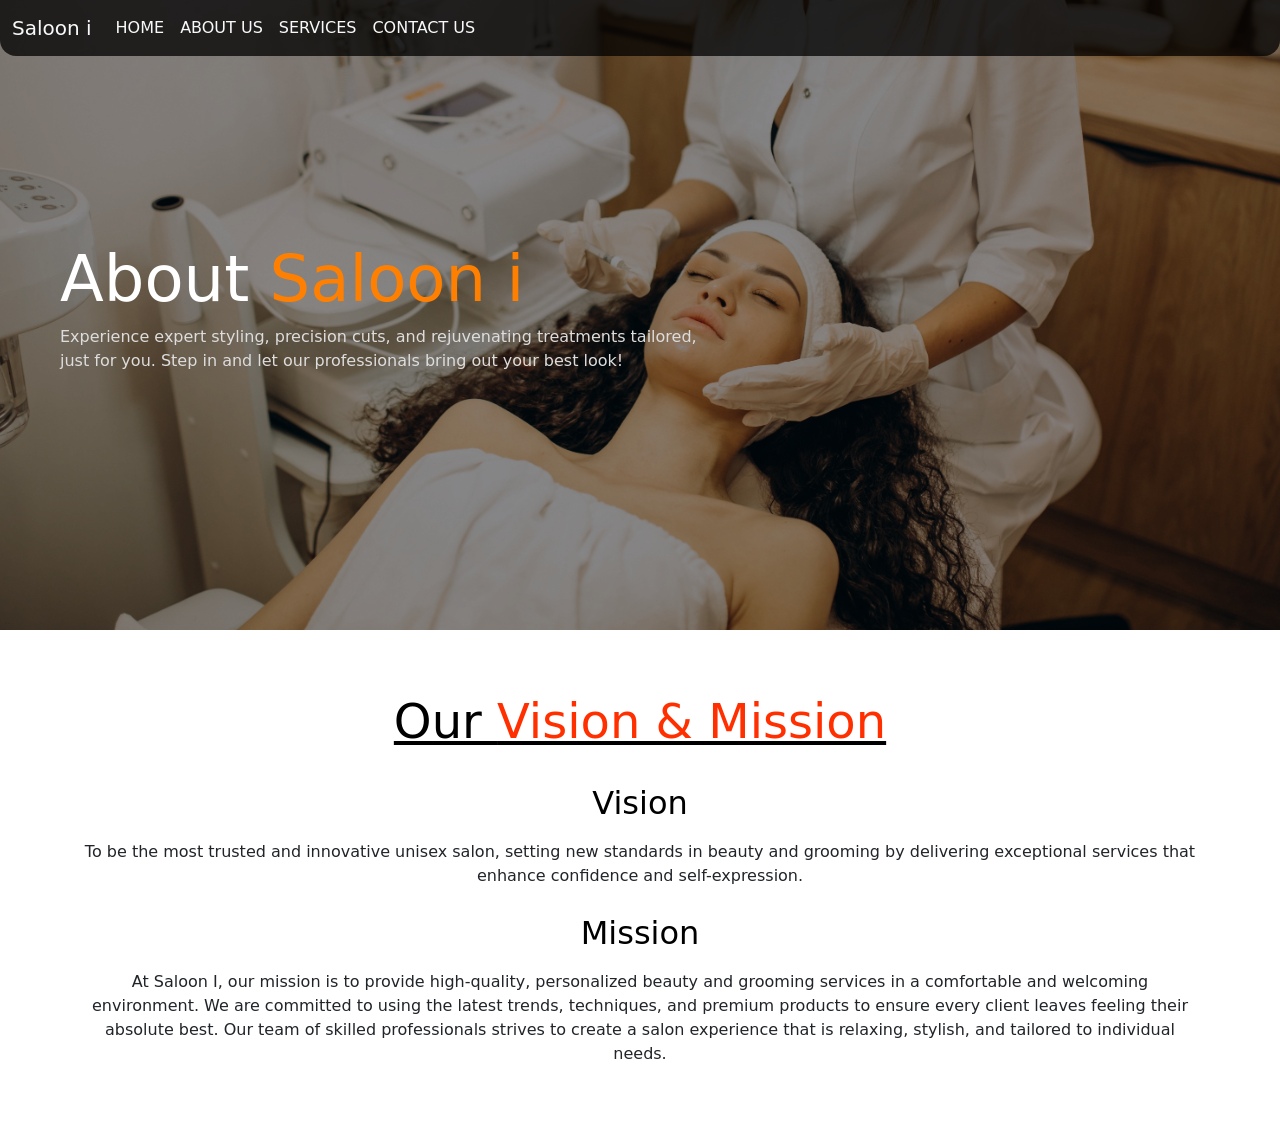
==== about.html @ 6a1017c3 "Update navigation links to point to the correct pages for improved user experience" ====
<!DOCTYPE html>
<html lang="en">

<head>
    <meta charset="UTF-8">
    <meta name="viewport" content="width=device-width, initial-scale=1.0">
    <link href="https://cdn.jsdelivr.net/npm/bootstrap@5.3.8/dist/css/bootstrap.min.css" rel="stylesheet"
        integrity="sha384-sRIl4kxILFvY47J16cr9ZwB07vP4J8+LH7qKQnuqkuIAvNWLzeN8tE5YBujZqJLB" crossorigin="anonymous">
    <link href="https://unpkg.com/aos@2.3.1/dist/aos.css" rel="stylesheet">
    <link rel="stylesheet" href="style.css">
    <title>Saloon | i</title>
</head>

<body>

    <!-- Nav Satrt -->
    <nav class="navbar navbar-expand-lg bg-black bg-opacity-75 fixed-top rounded-bottom-4">
        <div class="container-fluid">
            <a class="navbar-brand text-light" href="index.html">Saloon i</a>
            <button class="navbar-toggler" type="button" data-bs-toggle="collapse" data-bs-target="#navbarNav"
                aria-controls="navbarNav" aria-expanded="false" aria-label="Toggle navigation">
                <span class="navbar-toggler-icon"></span>
            </button>
            <div class="collapse navbar-collapse" id="navbarNav">
                <ul class="navbar-nav">
                    <li class="nav-item">
                        <a class="nav-link active text-light text-uppercase nav-text-my" aria-current="page"
                            href="index.html">Home</a>
                    </li>
                    <li class="nav-item">
                        <a class="nav-link text-light text-uppercase nav-text-my" href="about.html">About us</a>
                    </li>
                    <li class="nav-item">
                        <a class="nav-link text-light text-uppercase nav-text-my" href="#">Services</a>
                    </li>
                    <li class="nav-item">
                        <a class="nav-link text-light text-uppercase nav-text-my" href="#">contact us</a>
                    </li>
                </ul>
            </div>
        </div>
    </nav>
    <!-- Nav End -->

    <!-- Hero Section Start -->
    <div class="hero-image">
        <div class="hero-content">
            <div class="col-12">
                <h1 class="about-text">About <span>Saloon i</span></h1>
                <p class="about-text-p">Experience expert styling, precision cuts, and rejuvenating treatments
                    tailored,<br />
                    just
                    for you. Step in
                    and let our professionals bring out your best look!</p>
            </div>
        </div>
    </div>
    <!-- Hero Section End -->

    <!-- Our Vision & Mission Start -->
    <div class="container mt-5 mb-5">
        <div class="row">
            <div class="col text-center">
                <h1 class="ovm-text">Our <span>Vision & Mission</span></h1>
            </div>
        </div>
        <div class="row">
            <div class="col text-center">
                <h1 class="v-text">Vision</h1>
                <p>
                    To be the most trusted and innovative unisex salon, setting new standards in beauty and grooming
                    by
                    delivering exceptional services that enhance confidence and self-expression.
                </p>
            </div>
        </div>
        <div class="row">
            <div class="col text-center">
                <h1 class="m-text">Mission</h1>
                <p>
                    At Saloon I, our mission is to provide high-quality, personalized beauty and grooming services
                    in a
                    comfortable and welcoming environment. We are committed to using the latest trends, techniques,
                    and
                    premium products to ensure every client leaves feeling their absolute best. Our team of skilled
                    professionals strives to create a salon experience that is relaxing, stylish, and tailored to
                    individual needs.
                </p>
            </div>
        </div>
    </div>
    <!-- Our Vision & Mission End -->

    <!-- Foter Section Start -->

    <!-- Foter Section End -->

    <script src="https://cdn.jsdelivr.net/npm/bootstrap@5.3.8/dist/js/bootstrap.bundle.min.js"
        integrity="sha384-FKyoEForCGlyvwx9Hj09JcYn3nv7wiPVlz7YYwJrWVcXK/BmnVDxM+D2scQbITxI"
        crossorigin="anonymous"></script>
    <script src="https://unpkg.com/aos@2.3.1/dist/aos.js"></script>
    <script>
        AOS.init();
    </script>
</body>

</html>
---- style.css ----
.hero {
    position: relative;
    width: 100%;
    height: 100vh;
    overflow: hidden;
}

.hero video {
    width: 100%;
    height: 100%;
    object-fit: cover;
}

.content {
    position: absolute;
    top: 50%;
    left: 50px;
    right: 50px;
    transform: translateY(-50%);
    color: white;
    z-index: 2;
    max-width: 600px;
}

.content h1 {
    margin: 0;
    font-size: 4rem;
    line-height: 4rem;
    font-family: 'Segoe UI', Tahoma, Geneva, Verdana, sans-serif;
    text-shadow: -10px 10px 20px rgba(0, 0, 0, 1);
}

.content span {
    color: rgb(255, 128, 0);
}

.content p {
    margin-top: 15px;
    font-size: 1.1rem;
    color: rgb(226, 226, 226);
    text-shadow: -10px 10px 20px rgba(0, 0, 0, 1);
}

.black-banner {
    position: absolute;
    width: 100%;
    height: 180px;
    top: 100%;
    transform: translateY(-110%);
    z-index: 1;
}

.details-css {
    color: rgb(234, 234, 234);
}

.bg-imge {
    background: rgba(0, 0, 0, 0.575) url("bg-images/8d1ea829d216ef05d3ad69313622e409f40a9ffa.jpg");
    background-repeat: no-repeat;
    background-size: cover;
    background-blend-mode: darken;
    position: relative;
}

.au-css {
    color: white;
    text-align: center;
    padding: 10px;
    text-decoration: underline;
}

.au-css span {
    color: rgb(255, 179, 0);
}

.os-one {
    color: white;
    text-align: center;
    padding: 10px;
    text-decoration: underline;
}

.os-one span {
    color: rgb(255, 179, 0);
}

.os-para {
    text-align: center;
    font-size: 15px;
    color: rgba(255, 255, 255, 0.859);
}

.os-text {
    color: rgba(255, 255, 255, 0.799);
    font-size: 20px;
    text-align: center;
}

.footer-logo {
    color: rgb(255, 132, 0);
    font-size: 55px;
}

.footer-ql-text {
    color: rgb(237, 237, 237);
    font-size: 20px;
}

.ul-group {
    list-style: none;
}

.ul-group li a {
    text-decoration: none;
    color: rgb(237, 237, 237);
}

.ul-group li {
    margin-top: 15px;
}

.ul-group-2 {
    list-style: none;
}

.ul-group-2 li {
    color: rgb(237, 237, 237);
    margin-bottom: 20px;
}

.copy-text {
    text-align: center;
    color: rgb(216, 216, 216);
    font-size: 12px;
}

.about-text{
    font-size: 4rem;
    color: rgb(255, 255, 255);
}

.about-text span{
    font-size: 4rem;
    color: rgb(255, 128, 0);
}

.about-text-p{
    font-size: 1rem;
    color: rgb(221, 221, 221);
}

.hero-image{
    position: relative;
    background: rgba(0, 0, 0, 0.39) url(slider-images/b815ced0b3a74c558ae623c48a11c94b5aceae80.jpg);
    width: 100%;
    height: auto;
    background-repeat: no-repeat;
    background-size: cover;
    background-position: center;
    background-blend-mode: darken;
}

.hero-content{
    position: relative;
    width: 100%;
    height: 70vh;
    display: flex;
    align-items: center;
    padding: 5cap;
}

.ovm-text{
    color: black;
    font-size: 3rem;
    padding: 15px;
    text-decoration: underline;
}

.ovm-text span{
    color: rgb(255, 47, 0);
}

.v-text{
    color: black;
    font-size: 2rem;
    padding: 10px;
}

.m-text{
    color: black;
    font-size: 2rem;
    padding: 10px;
}
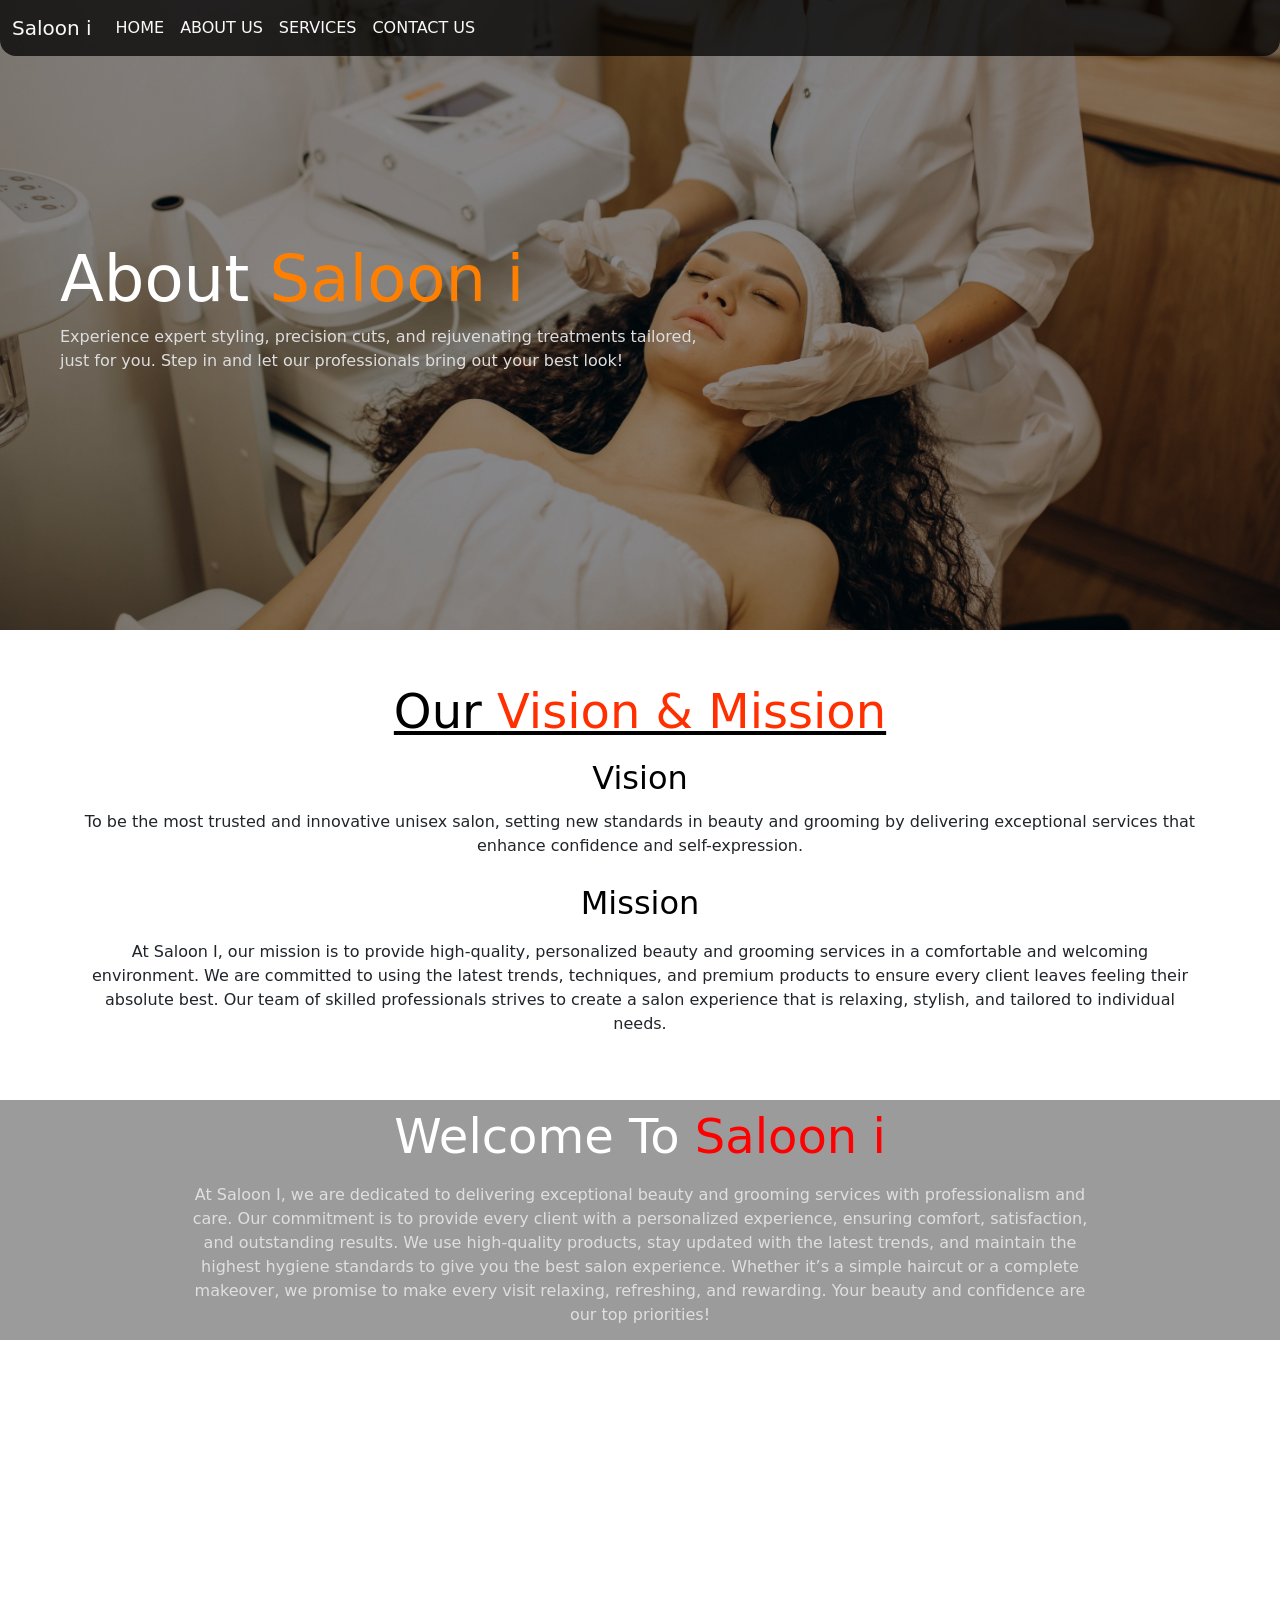
==== commit d5854c0c: "last update" ====
--- a/about.html
+++ b/about.html
@@ -92,7 +92,23 @@
     <!-- Our Vision & Mission End -->
 
     <!-- Foter Section Start -->
-
+    <div class="footer-video">
+        <video autoplay loop muted src="videos/7754472-hd_1920_1080_30fps.mp4"></video>
+        <div class="top-box d-flex justify-content-center align-items-center">
+            <div class="content-video">
+                <h1 class="f-welcome-text">Welcome To <span>Saloon i</span></h1>
+                <p class="f-welcome-text-p">
+                    At Saloon I, we are dedicated to delivering exceptional beauty and grooming services with
+                    professionalism and care. Our commitment is to provide every client with a personalized
+                    experience, ensuring comfort, satisfaction, and outstanding results. We use high-quality
+                    products, stay updated with the latest trends, and maintain the highest hygiene standards to
+                    give you the best salon experience. Whether it’s a simple haircut or a complete makeover, we
+                    promise to make every visit relaxing, refreshing, and rewarding. Your beauty and confidence are
+                    our top priorities!
+                </p>
+            </div>
+        </div>
+    </div>
     <!-- Foter Section End -->
 
     <script src="https://cdn.jsdelivr.net/npm/bootstrap@5.3.8/dist/js/bootstrap.bundle.min.js"
--- a/style.css
+++ b/style.css
@@ -172,7 +172,7 @@
 .ovm-text{
     color: black;
     font-size: 3rem;
-    padding: 15px;
+    padding: 5px;
     text-decoration: underline;
 }
 
@@ -183,11 +183,58 @@
 .v-text{
     color: black;
     font-size: 2rem;
-    padding: 10px;
+    padding: 5px;
 }
 
 .m-text{
     color: black;
     font-size: 2rem;
     padding: 10px;
+}
+
+.footer-video{
+    position: relative;
+    width: 100%;
+    height: 100cap;
+    overflow: hidden;
+}
+
+.footer-video video{
+    height: 100%;
+    width: 100%;
+    object-fit: cover;
+    background-position: center;
+}
+
+.top-box{
+    position: absolute;
+    background-color: rgba(0, 0, 0, 0.393);
+    background-blend-mode: darken;
+    width: 100%;
+    height: 20%;
+    top: 0;
+    z-index: 2;
+}
+
+.f-welcome-text{
+    padding: 10px;
+    text-align: center;
+    font-size: 3rem;
+    color: rgb(255, 255, 255);
+}
+
+.f-welcome-text span{
+    color: rgb(255, 0, 0);
+}
+
+.f-welcome-text-p{
+    text-align: center;
+    font-size: 1rem;
+    color: rgb(223, 223, 223);
+}
+
+.content-video{
+    position: relative;
+    z-index: 2;
+    width: 70%;
 }
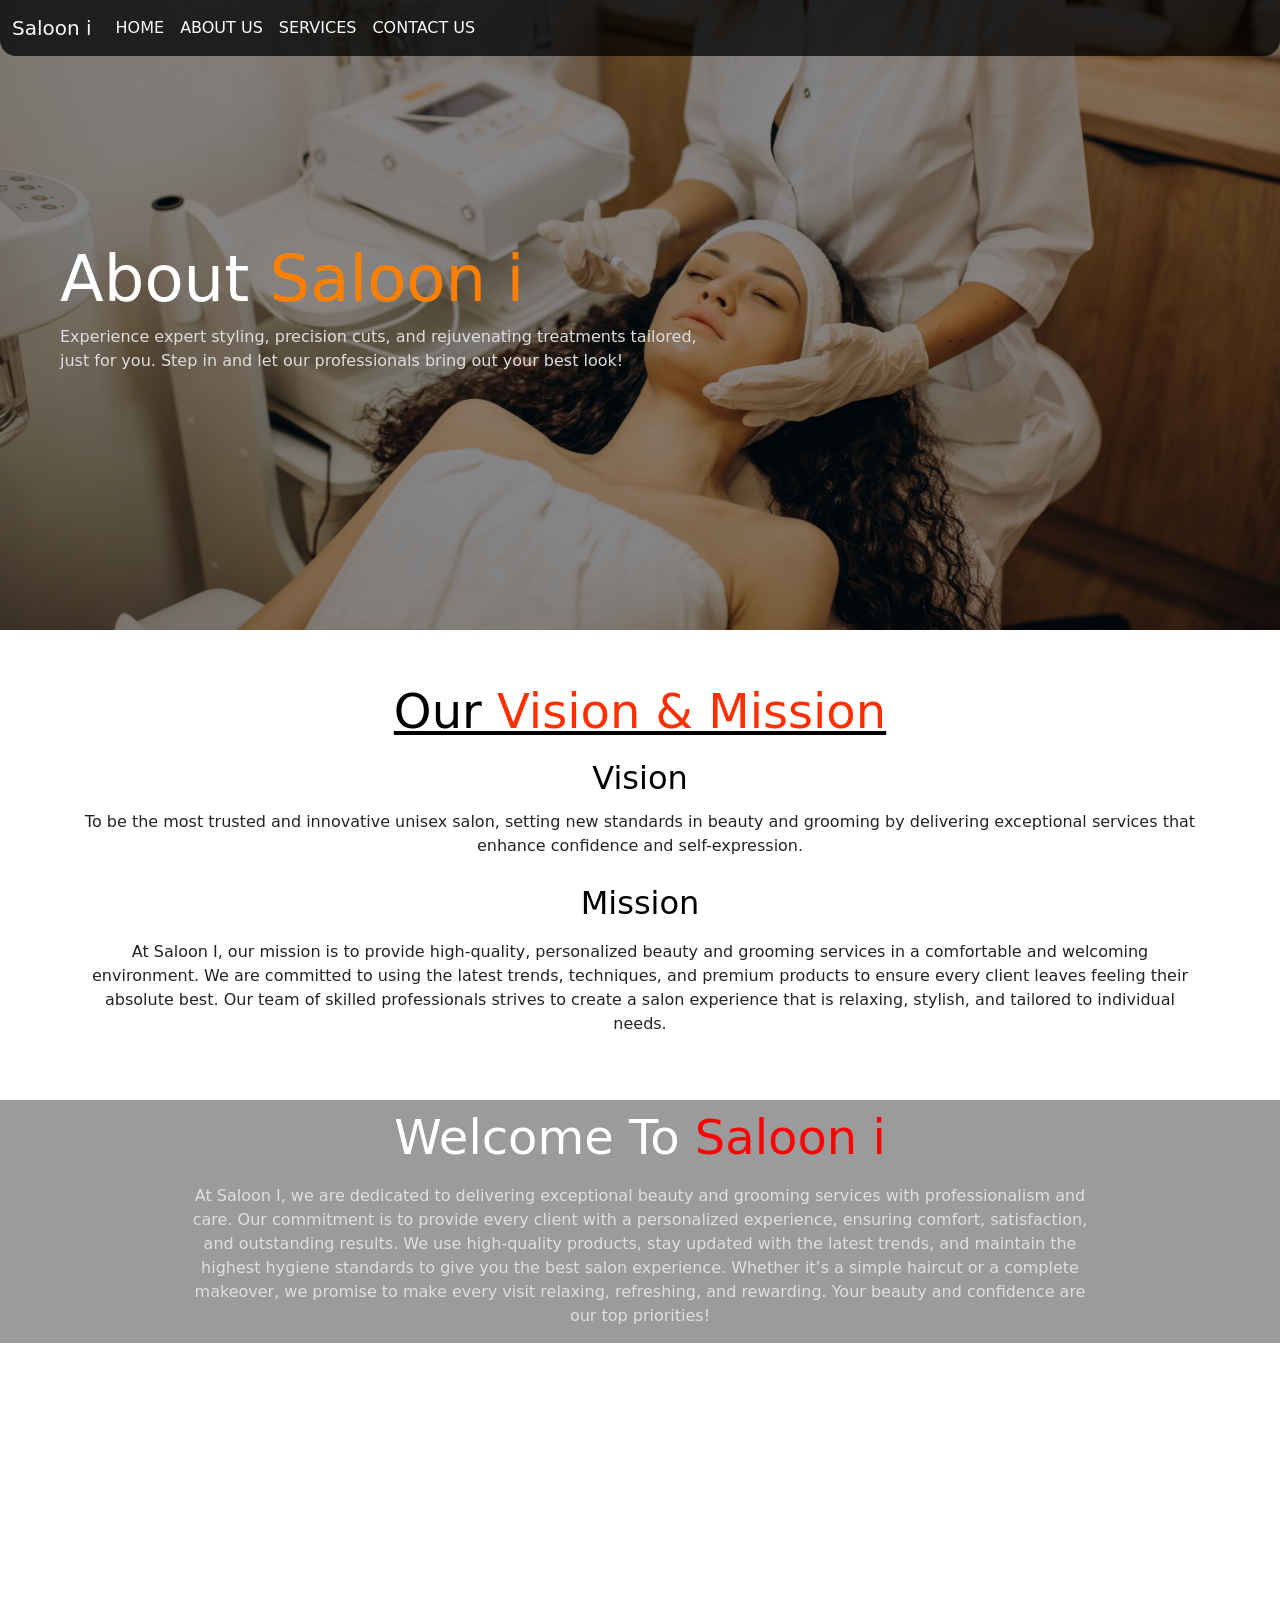
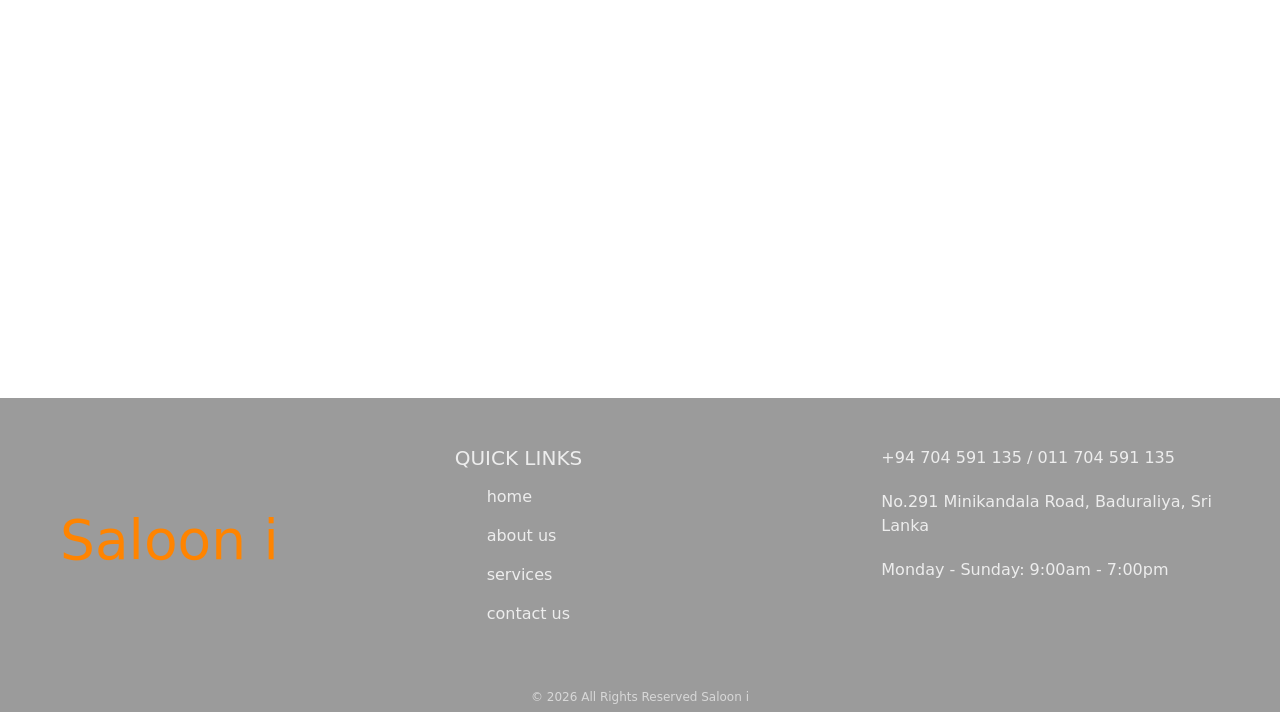
==== commit 2df360e6: "Add footer section with quick links and contact information for improved user accessibility" ====
--- a/about.html
+++ b/about.html
@@ -108,8 +108,47 @@
                 </p>
             </div>
         </div>
+
+        <!-- Footer Start-->
+        <div class="container-fluid fixed-bottom position-absolute ft-my-css">
+            <div class="row p-5">
+                <div class="col-4 d-flex align-items-center">
+                    <h1 class="footer-logo">Saloon i</h1>
+                    <img src="" alt="">
+                    <img src="" alt="">
+                    <img src="" alt="">
+                </div>
+                <div class="col-4">
+                    <h1 class="footer-ql-text">QUICK LINKS</h1>
+                    <ul class="ul-group">
+                        <li><a href="#">home</a></li>
+                        <li><a href="#">about us</a></li>
+                        <li><a href="#">services</a></li>
+                        <li><a href="#">contact us</a></li>
+                    </ul>
+                </div>
+                <div class="col-4">
+                    <ul class="ul-group-2">
+                        <li>+94 704 591 135 / 011 704 591 135</li>
+                        <li>No.291 Minikandala Road, Baduraliya, Sri Lanka</li>
+                        <li>Monday - Sunday: 9:00am - 7:00pm</li>
+                    </ul>
+                </div>
+            </div>
+            <!-- Copy Right Start -->
+            <div class="row">
+                <div class="col">
+                    <h1 class="copy-text">© 2026 All Rights Reserved Saloon i</h1>
+                </div>
+            </div>
+            <!-- Copy Right End -->
+        </div>
+        <!-- Footer End -->
+
     </div>
     <!-- Foter Section End -->
+
+
 
     <script src="https://cdn.jsdelivr.net/npm/bootstrap@5.3.8/dist/js/bootstrap.bundle.min.js"
         integrity="sha384-FKyoEForCGlyvwx9Hj09JcYn3nv7wiPVlz7YYwJrWVcXK/BmnVDxM+D2scQbITxI"
--- a/style.css
+++ b/style.css
@@ -134,22 +134,22 @@
     font-size: 12px;
 }
 
-.about-text{
+.about-text {
     font-size: 4rem;
     color: rgb(255, 255, 255);
 }
 
-.about-text span{
+.about-text span {
     font-size: 4rem;
     color: rgb(255, 128, 0);
 }
 
-.about-text-p{
+.about-text-p {
     font-size: 1rem;
     color: rgb(221, 221, 221);
 }
 
-.hero-image{
+.hero-image {
     position: relative;
     background: rgba(0, 0, 0, 0.39) url(slider-images/b815ced0b3a74c558ae623c48a11c94b5aceae80.jpg);
     width: 100%;
@@ -160,7 +160,7 @@
     background-blend-mode: darken;
 }
 
-.hero-content{
+.hero-content {
     position: relative;
     width: 100%;
     height: 70vh;
@@ -169,44 +169,44 @@
     padding: 5cap;
 }
 
-.ovm-text{
+.ovm-text {
     color: black;
     font-size: 3rem;
     padding: 5px;
     text-decoration: underline;
 }
 
-.ovm-text span{
+.ovm-text span {
     color: rgb(255, 47, 0);
 }
 
-.v-text{
+.v-text {
     color: black;
     font-size: 2rem;
     padding: 5px;
 }
 
-.m-text{
+.m-text {
     color: black;
     font-size: 2rem;
     padding: 10px;
 }
 
-.footer-video{
-    position: relative;
-    width: 100%;
-    height: 100cap;
+.footer-video {
+    position: relative;
+    width: 100%;
+    height: 101cap;
     overflow: hidden;
 }
 
-.footer-video video{
-    height: 100%;
+.footer-video video {
+    height: 101%;
     width: 100%;
     object-fit: cover;
     background-position: center;
 }
 
-.top-box{
+.top-box {
     position: absolute;
     background-color: rgba(0, 0, 0, 0.393);
     background-blend-mode: darken;
@@ -216,25 +216,30 @@
     z-index: 2;
 }
 
-.f-welcome-text{
+.f-welcome-text {
     padding: 10px;
     text-align: center;
     font-size: 3rem;
     color: rgb(255, 255, 255);
 }
 
-.f-welcome-text span{
+.f-welcome-text span {
     color: rgb(255, 0, 0);
 }
 
-.f-welcome-text-p{
+.f-welcome-text-p {
     text-align: center;
     font-size: 1rem;
     color: rgb(223, 223, 223);
 }
 
-.content-video{
+.content-video {
     position: relative;
     z-index: 2;
     width: 70%;
+}
+
+.ft-my-css {
+    background-color: rgba(0, 0, 0, 0.393);
+    background-blend-mode: darken;
 }
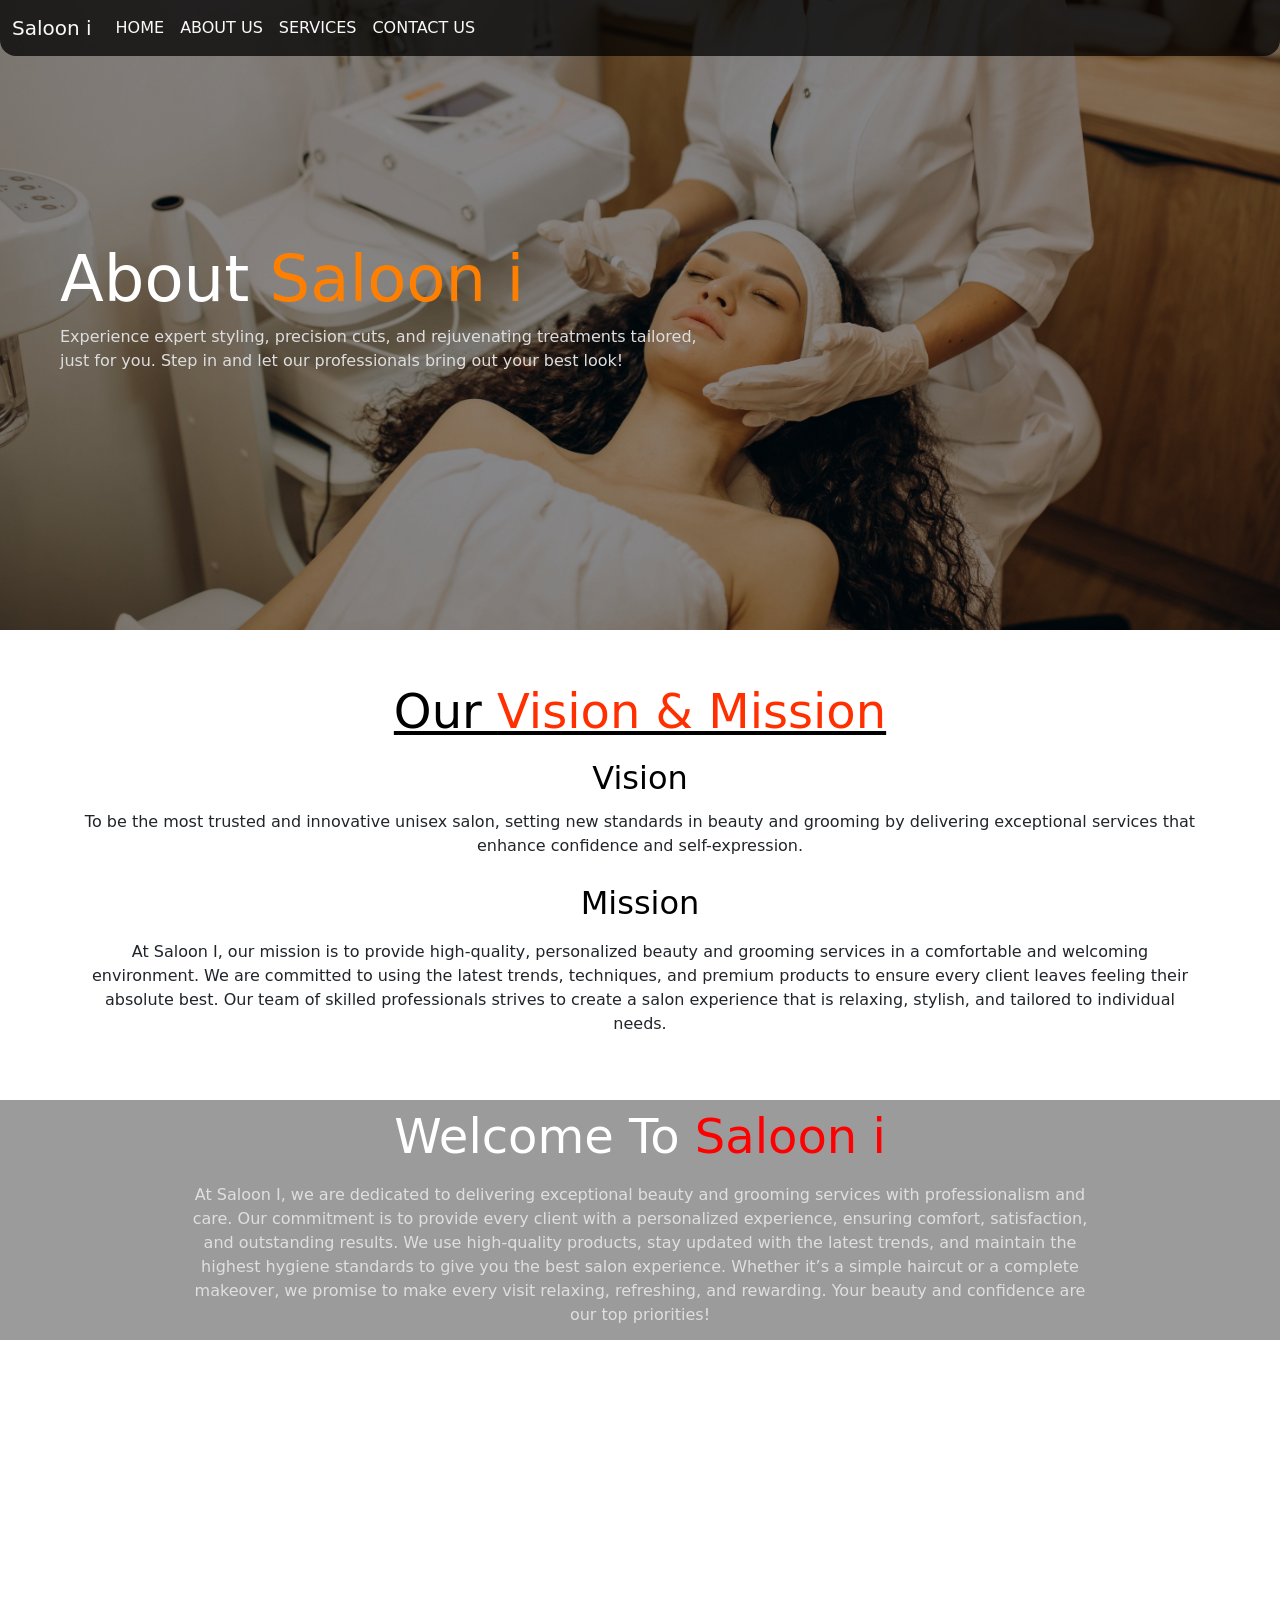
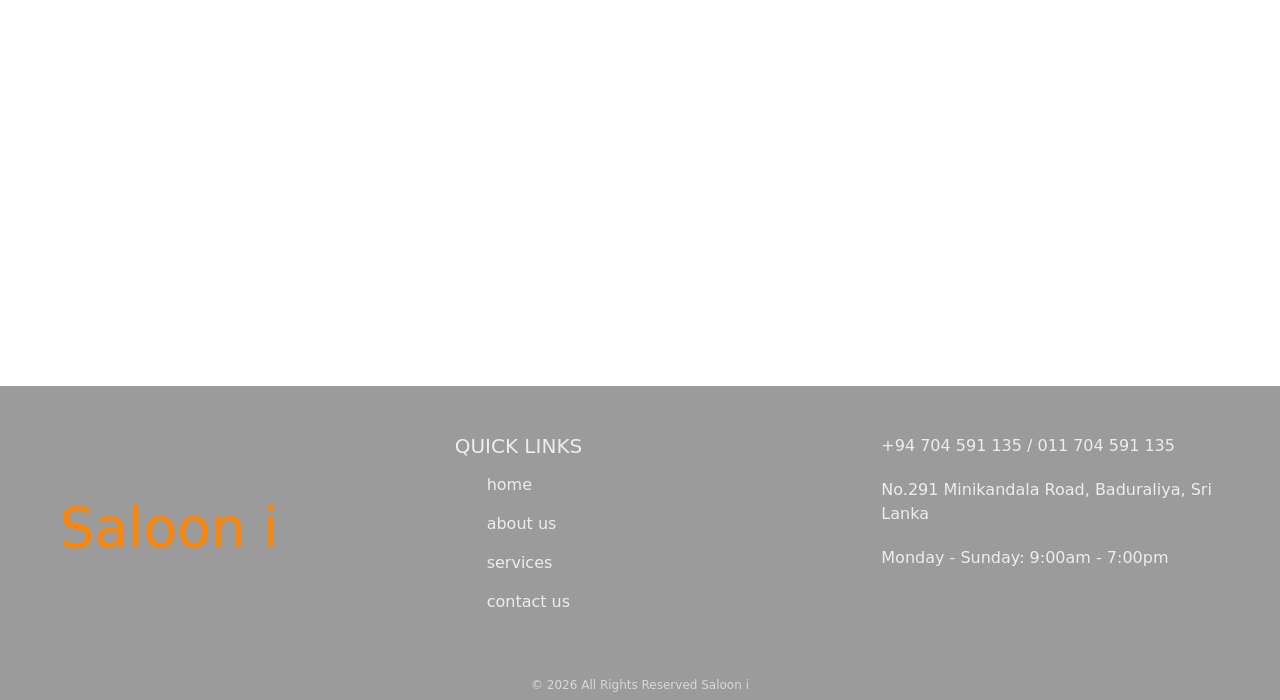
==== commit 18c63b6c: "Fix footer section formatting and correct height values for footer video" ====
--- a/about.html
+++ b/about.html
@@ -144,7 +144,6 @@
             <!-- Copy Right End -->
         </div>
         <!-- Footer End -->
-
     </div>
     <!-- Foter Section End -->
 
--- a/style.css
+++ b/style.css
@@ -195,12 +195,12 @@
 .footer-video {
     position: relative;
     width: 100%;
-    height: 101cap;
+    height: 100cap;
     overflow: hidden;
 }
 
 .footer-video video {
-    height: 101%;
+    height: 100%;
     width: 100%;
     object-fit: cover;
     background-position: center;
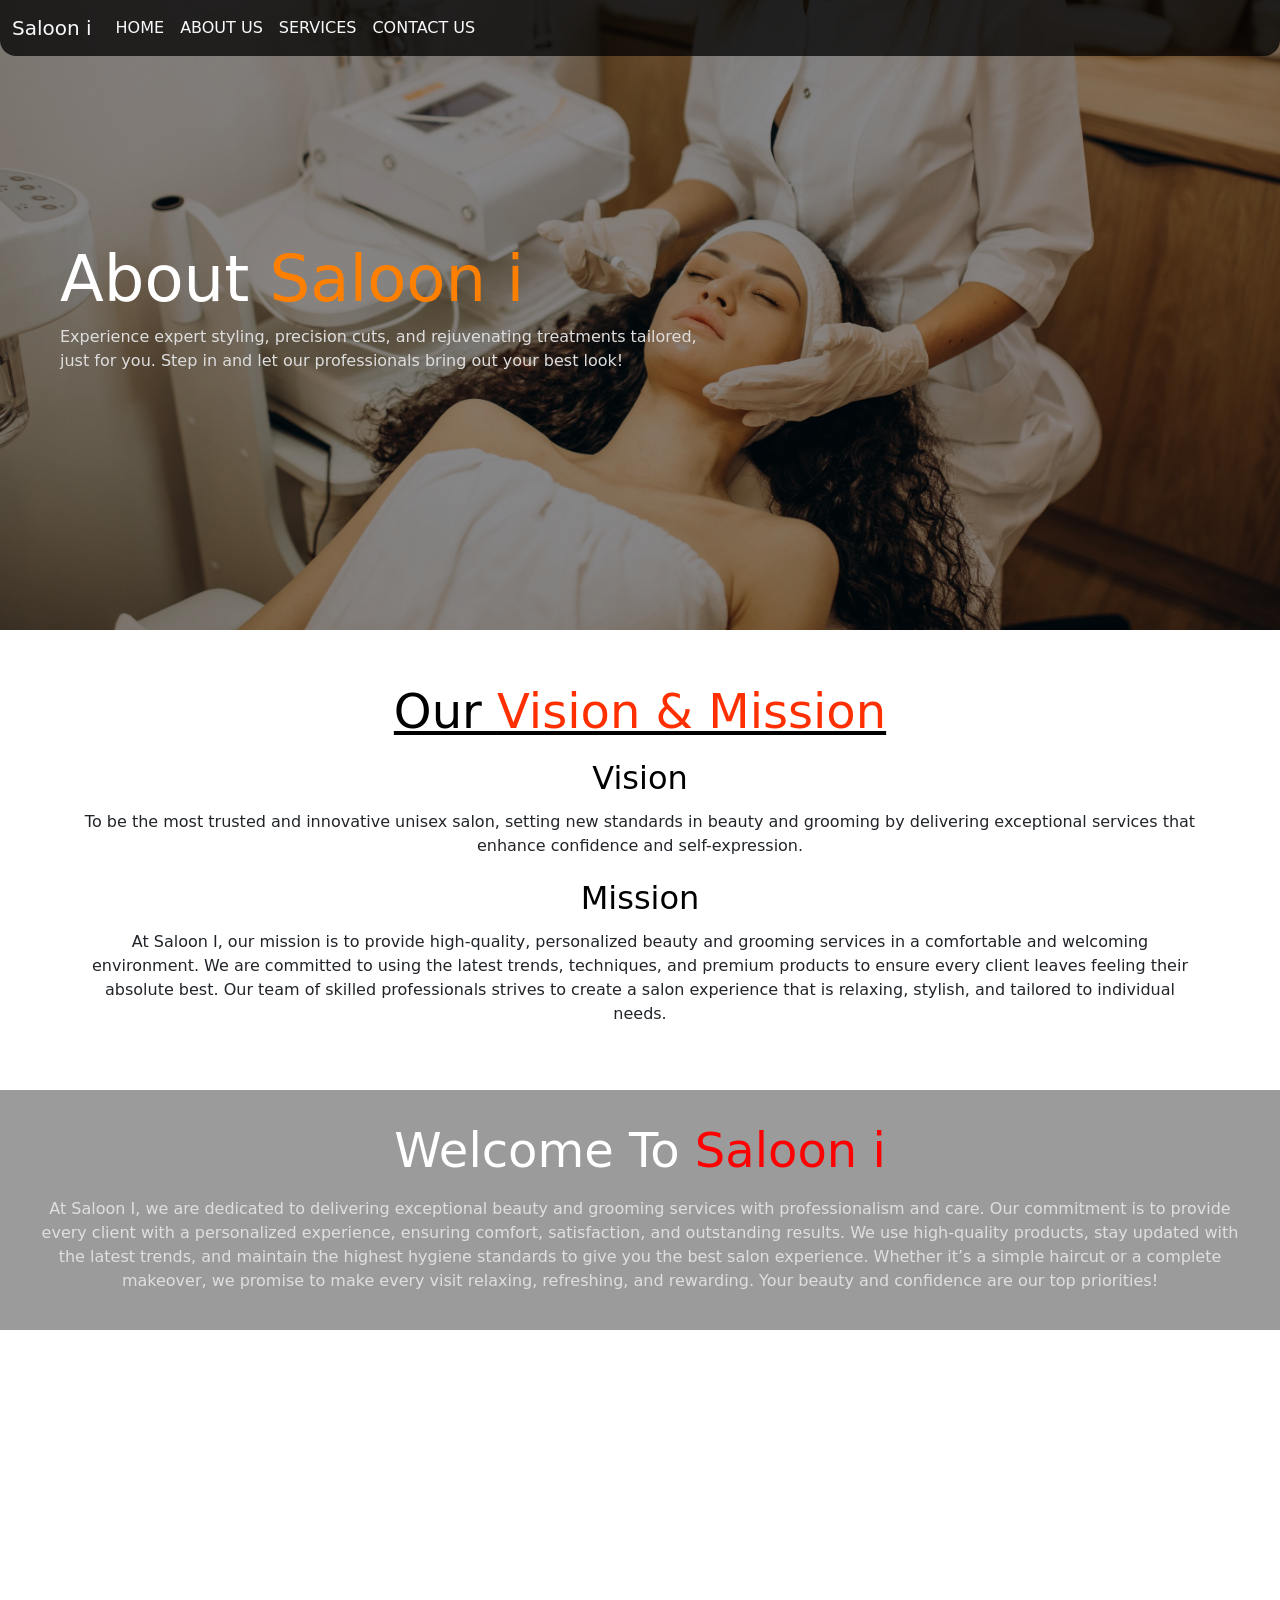
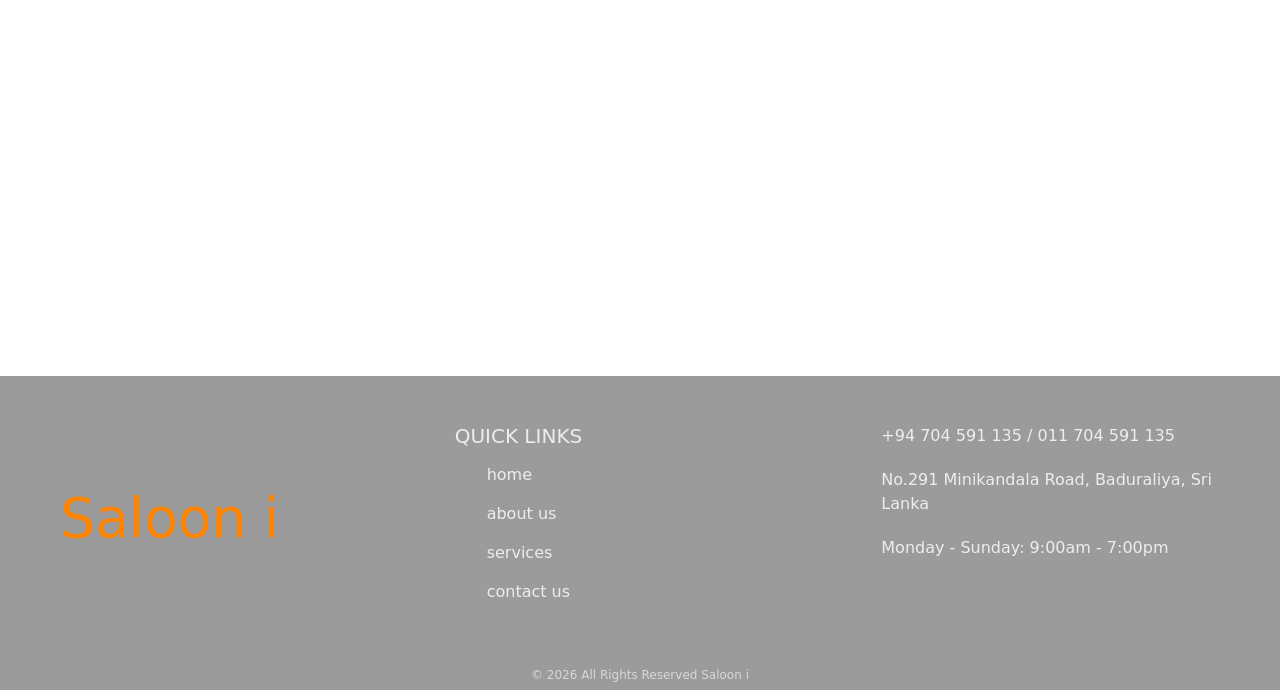
==== commit afe2b851: "Update navigation links to point to the correct service page" ====
--- a/about.html
+++ b/about.html
@@ -31,7 +31,7 @@
                         <a class="nav-link text-light text-uppercase nav-text-my" href="about.html">About us</a>
                     </li>
                     <li class="nav-item">
-                        <a class="nav-link text-light text-uppercase nav-text-my" href="#">Services</a>
+                        <a class="nav-link text-light text-uppercase nav-text-my" href="service.html">Services</a>
                     </li>
                     <li class="nav-item">
                         <a class="nav-link text-light text-uppercase nav-text-my" href="#">contact us</a>
@@ -93,7 +93,7 @@
 
     <!-- Foter Section Start -->
     <div class="footer-video">
-        <video autoplay loop muted src="videos/7754472-hd_1920_1080_30fps.mp4"></video>
+        <video autoplay loop muted src="videos/4178107-hd_1920_1080_30fps.mp4"></video>
         <div class="top-box d-flex justify-content-center align-items-center">
             <div class="content-video">
                 <h1 class="f-welcome-text">Welcome To <span>Saloon i</span></h1>
@@ -147,8 +147,6 @@
     </div>
     <!-- Foter Section End -->
 
-
-
     <script src="https://cdn.jsdelivr.net/npm/bootstrap@5.3.8/dist/js/bootstrap.bundle.min.js"
         integrity="sha384-FKyoEForCGlyvwx9Hj09JcYn3nv7wiPVlz7YYwJrWVcXK/BmnVDxM+D2scQbITxI"
         crossorigin="anonymous"></script>
--- a/style.css
+++ b/style.css
@@ -189,7 +189,7 @@
 .m-text {
     color: black;
     font-size: 2rem;
-    padding: 10px;
+    padding: 5px;
 }
 
 .footer-video {
@@ -213,7 +213,7 @@
     width: 100%;
     height: 20%;
     top: 0;
-    z-index: 2;
+    z-index: 1;
 }
 
 .f-welcome-text {
@@ -236,10 +236,44 @@
 .content-video {
     position: relative;
     z-index: 2;
-    width: 70%;
+    width: 95%;
 }
 
 .ft-my-css {
     background-color: rgba(0, 0, 0, 0.393);
     background-blend-mode: darken;
+}
+
+.hero-image-service {
+    position: relative;
+    background: rgba(0, 0, 0, 0.39) url(slider-images/a324864e4b704b98e7b607674dccccbd466345ed.jpg);
+    width: 100%;
+    height: auto;
+    background-repeat: no-repeat;
+    background-size: cover;
+    background-position: center;
+    background-blend-mode: darken;
+}
+
+.os-one-2 {
+    color: rgb(36, 36, 36);
+    text-align: center;
+    padding: 10px;
+    text-decoration: underline;
+}
+
+.os-one-2 span {
+    color: rgb(255, 42, 0);
+}
+
+.os-para-2 {
+    text-align: center;
+    font-size: 15px;
+    color: rgba(59, 59, 59, 0.859);
+}
+
+.os-text-2 {
+    color: rgba(25, 25, 25, 0.799);
+    font-size: 20px;
+    text-align: center;
 }
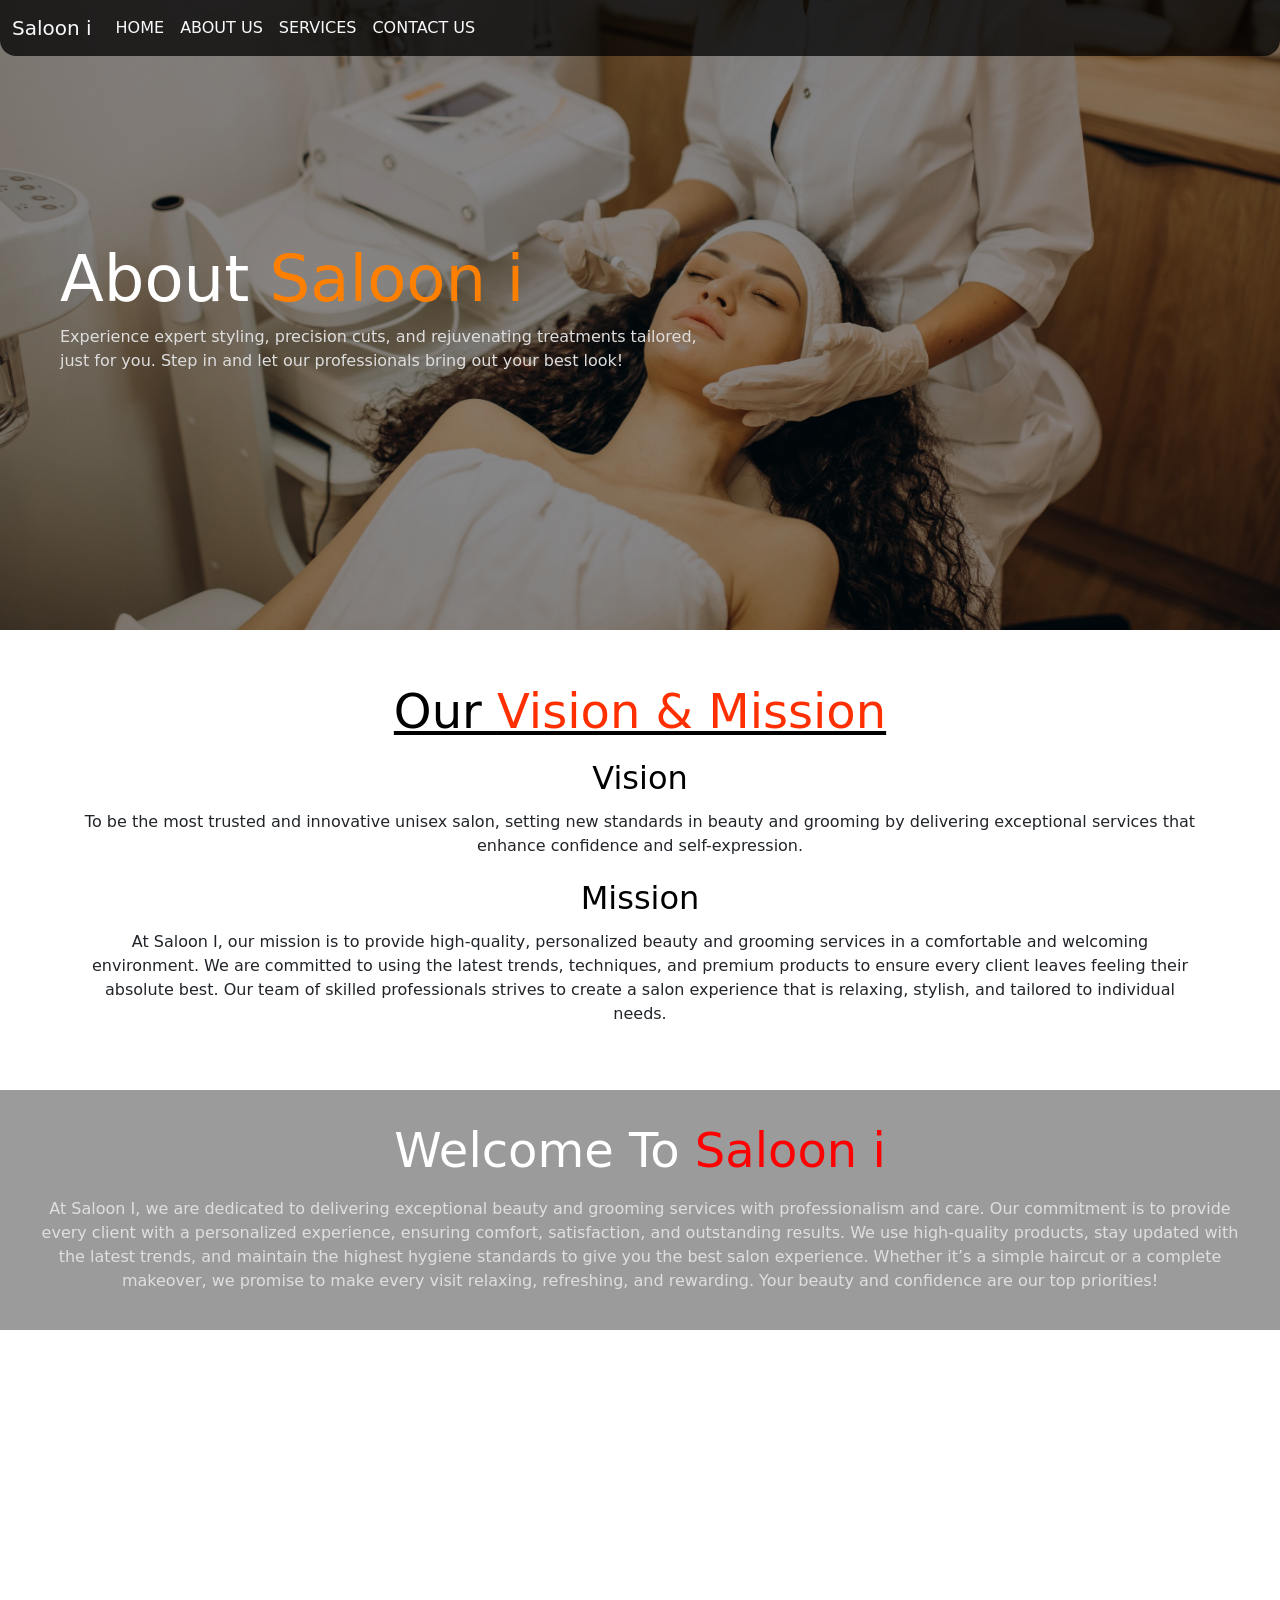
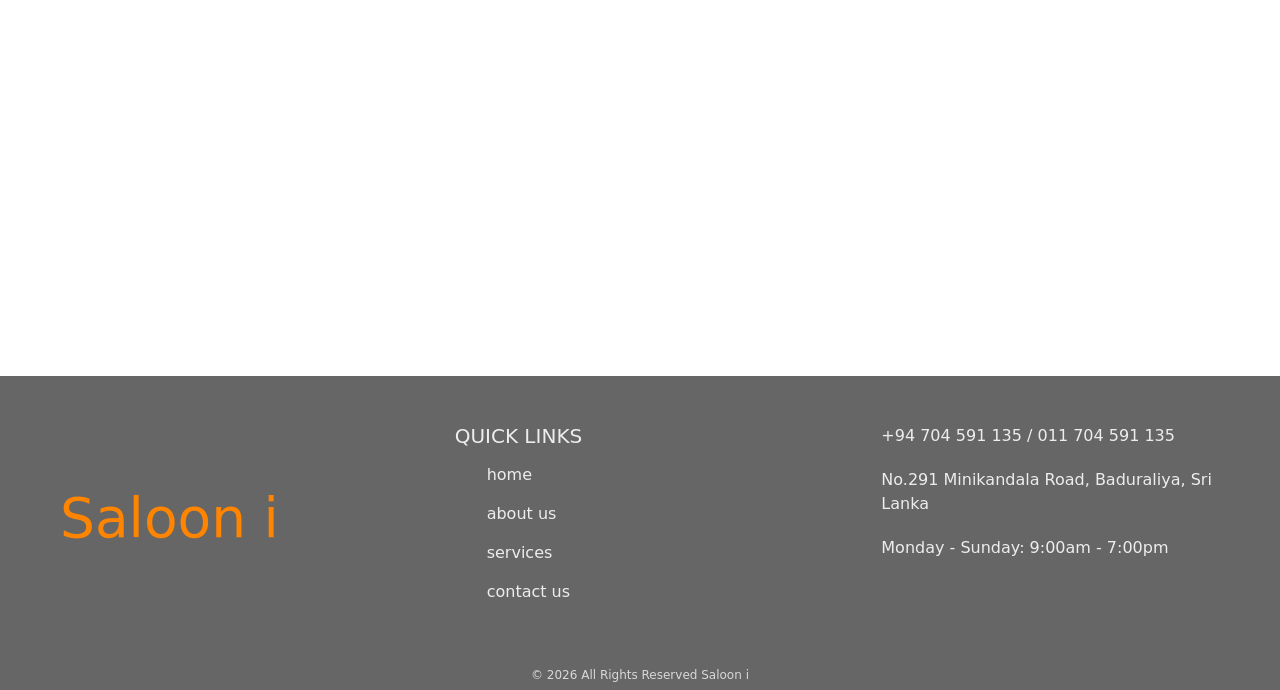
==== commit 0866f623: "Refactor layout for responsiveness and improve footer styles across multiple pages" ====
--- a/about.html
+++ b/about.html
@@ -34,7 +34,7 @@
                         <a class="nav-link text-light text-uppercase nav-text-my" href="service.html">Services</a>
                     </li>
                     <li class="nav-item">
-                        <a class="nav-link text-light text-uppercase nav-text-my" href="#">contact us</a>
+                        <a class="nav-link text-light text-uppercase nav-text-my" href="contact.html">contact us</a>
                     </li>
                 </ul>
             </div>
@@ -93,7 +93,7 @@
 
     <!-- Foter Section Start -->
     <div class="footer-video">
-        <video autoplay loop muted src="videos/4178107-hd_1920_1080_30fps.mp4"></video>
+        <video autoplay loop muted src="videos/7754472-hd_1920_1080_30fps.mp4"></video>
         <div class="top-box d-flex justify-content-center align-items-center">
             <div class="content-video">
                 <h1 class="f-welcome-text">Welcome To <span>Saloon i</span></h1>
@@ -112,13 +112,13 @@
         <!-- Footer Start-->
         <div class="container-fluid fixed-bottom position-absolute ft-my-css">
             <div class="row p-5">
-                <div class="col-4 d-flex align-items-center">
+                <div class="col-sm-12 col-md-12 col-lg-4 d-flex align-items-center">
                     <h1 class="footer-logo">Saloon i</h1>
                     <img src="" alt="">
                     <img src="" alt="">
                     <img src="" alt="">
                 </div>
-                <div class="col-4">
+                <div class="col-sm-12 col-md-6 col-lg-4">
                     <h1 class="footer-ql-text">QUICK LINKS</h1>
                     <ul class="ul-group">
                         <li><a href="#">home</a></li>
@@ -127,7 +127,7 @@
                         <li><a href="#">contact us</a></li>
                     </ul>
                 </div>
-                <div class="col-4">
+                <div class="col-sm-12 col-md-6 col-lg-4">
                     <ul class="ul-group-2">
                         <li>+94 704 591 135 / 011 704 591 135</li>
                         <li>No.291 Minikandala Road, Baduraliya, Sri Lanka</li>
--- a/style.css
+++ b/style.css
@@ -240,7 +240,7 @@
 }
 
 .ft-my-css {
-    background-color: rgba(0, 0, 0, 0.393);
+    background-color: rgba(0, 0, 0, 0.600);
     background-blend-mode: darken;
 }
 
@@ -276,4 +276,34 @@
     color: rgba(25, 25, 25, 0.799);
     font-size: 20px;
     text-align: center;
+}
+
+.h-group {
+    margin-top: 35px;
+}
+
+.h-group h1 {
+    color: rgb(52, 52, 52);
+    margin-bottom: 10px;
+    font-weight: bold;
+    font-size: 20px;
+    margin-top: 5px;
+}
+
+.map-bg {
+    position: absolute;
+    width: 100%;
+    height: 100vh;
+    overflow: hidden;
+}
+
+.map-ft{
+    width: 100%;
+    height: 100vh;
+    position: relative;
+}
+
+.ft-my-css-2 {
+    background-color: rgba(0, 0, 0, 0.600);
+    background-blend-mode: darken;
 }
